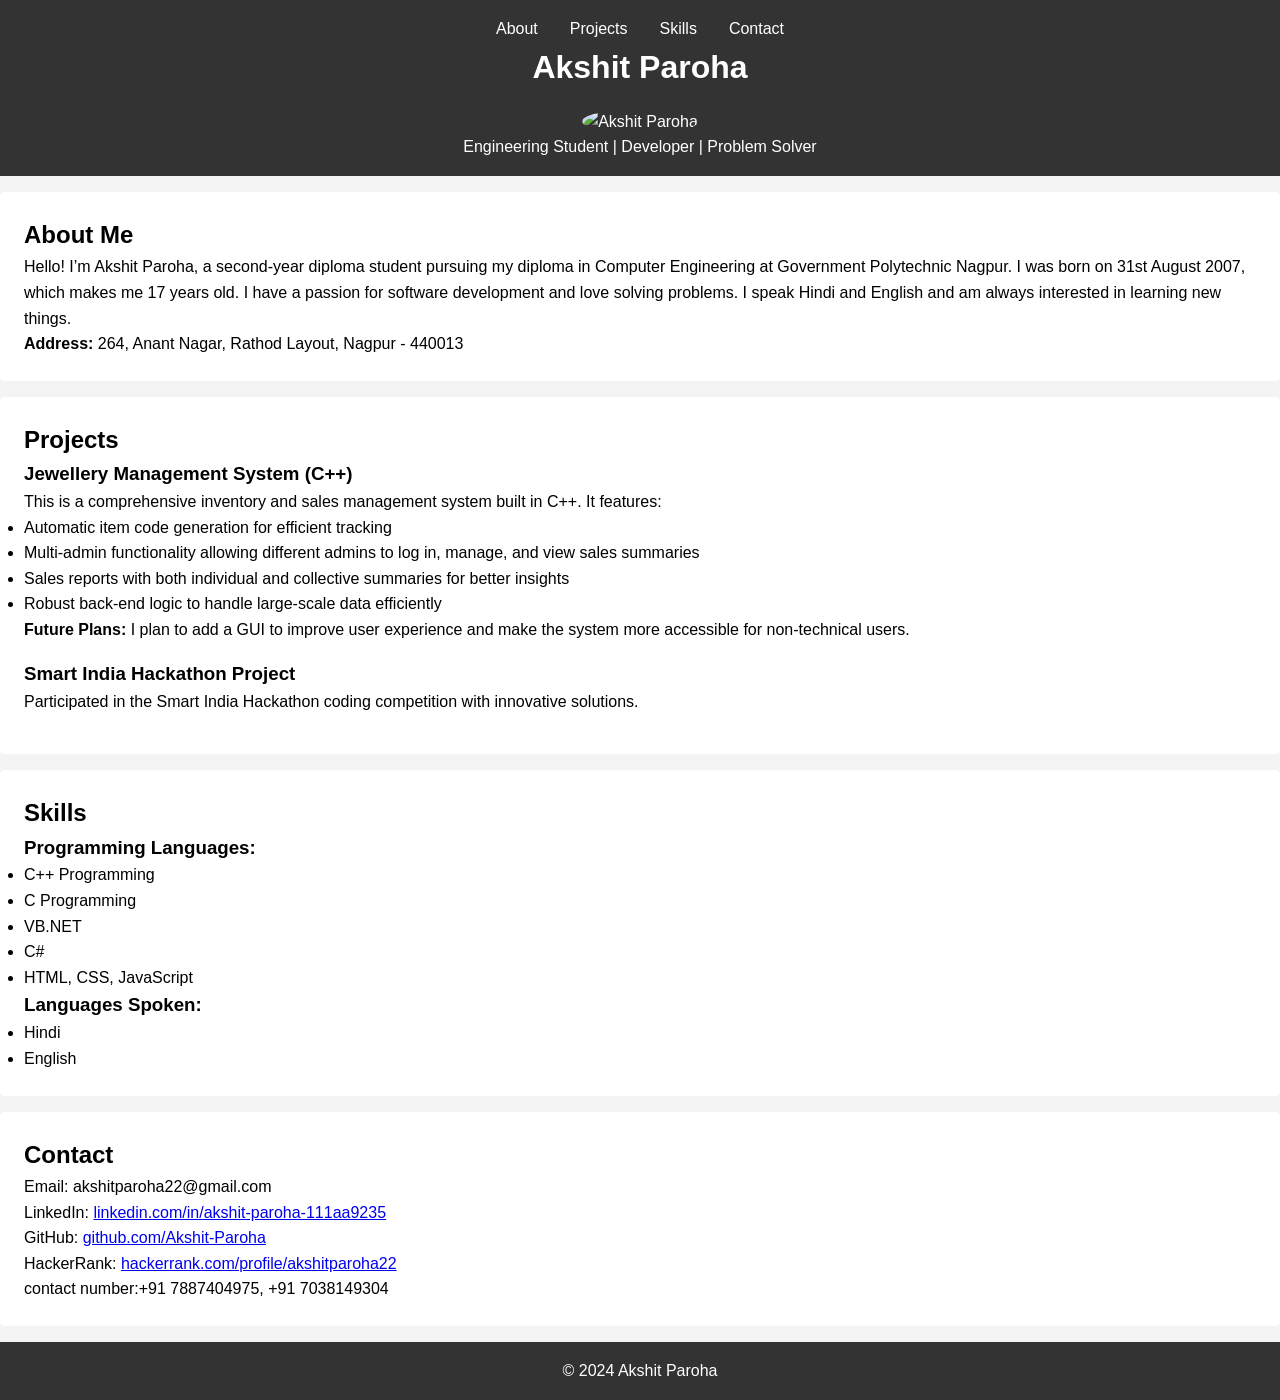
==== portfolio/index.html @ c5b733db "---" ====
<!DOCTYPE html>
<html lang="en">
<head>
  <meta charset="UTF-8">
  <meta name="viewport" content="width=device-width, initial-scale=1.0">
  <title>Akshit Paroha - Portfolio</title>
  <link rel="stylesheet" href="style.css">
</head>
<body>
  <header>
    <nav>
      <ul>
        <li><a href="#about">About</a></li>
        <li><a href="#projects">Projects</a></li>
        <li><a href="#skills">Skills</a></li>
        <li><a href="#contact">Contact</a></li>
      </ul>
    </nav>
    <h1>Akshit Paroha</h1>
    <img src="C:\codes\portfolio\profilephoto.jpg" alt="Akshit Paroha" class="profile-photo">
    <p>Engineering Student | Developer | Problem Solver</p>
  </header>

  <section id="about">
    <h2>About Me</h2>
    <p>Hello! I’m Akshit Paroha, a second-year diploma student pursuing my diploma in Computer Engineering at Government Polytechnic Nagpur. I was born on 31st August 2007, which makes me 17 years old. I have a passion for software development and love solving problems. I speak Hindi and English and am always interested in learning new things.</p>
    <p><strong>Address:</strong> 264, Anant Nagar, Rathod Layout, Nagpur - 440013</p>
  </section>

  <section id="projects">
    <h2>Projects</h2>
    
    <div class="project">
      <h3>Jewellery Management System (C++)</h3>
      <p>This is a comprehensive inventory and sales management system built in C++. It features:</p>
      <ul>
        <li>Automatic item code generation for efficient tracking</li>
        <li>Multi-admin functionality allowing different admins to log in, manage, and view sales summaries</li>
        <li>Sales reports with both individual and collective summaries for better insights</li>
        <li>Robust back-end logic to handle large-scale data efficiently</li>
      </ul>
      <p><strong>Future Plans:</strong> I plan to add a GUI to improve user experience and make the system more accessible for non-technical users.</p>
    </div>
    
    <div class="project">
      <h3>Smart India Hackathon Project</h3>
      <p>Participated in the Smart India Hackathon coding competition with innovative solutions.</p>
    </div>
  </section>

  <section id="skills">
    <h2>Skills</h2>
    <h3>Programming Languages:</h3>
    <ul>
      <li>C++ Programming</li>
      <li>C Programming</li>
      <li>VB.NET</li>
      <li>C#</li>
      <li>HTML, CSS, JavaScript</li>
    </ul>
    <h3>Languages Spoken:</h3>
    <ul>
      <li>Hindi</li>
      <li>English</li>
    </ul>
  </section>

  <section id="contact">
    <h2>Contact</h2>
    <p>Email: akshitparoha22@gmail.com</p>
    <p>LinkedIn: <a href="https://www.linkedin.com/in/akshit-paroha-111aa9235">linkedin.com/in/akshit-paroha-111aa9235</a></p>
    <p>GitHub: <a href="https://github.com/Akshit-Paroha">github.com/Akshit-Paroha</a></p>
    <p>HackerRank: <a href="https://www.hackerrank.com/profile/akshitparoha22">hackerrank.com/profile/akshitparoha22</a></p>
    <p>contact number:+91 7887404975, +91 7038149304</p>

  </section>

  <footer>
    <p>&copy; 2024 Akshit Paroha</p>
  </footer>
</body>
</html>
---- portfolio/style.css ----
* {
    margin: 0;
    padding: 0;
    box-sizing: border-box;
  }
  
  body {
    font-family: Arial, sans-serif;
    line-height: 1.6;
    background-color: #f4f4f4;
  }
  
  header {
    background-color: #333;
    color: #fff;
    padding: 1rem;
    text-align: center;
  }
  
  nav ul {
    list-style: none;
    display: flex;
    justify-content: center;
    gap: 2rem;
  }
  
  nav a {
    color: #fff;
    text-decoration: none;
  }
  
  .profile-photo {
    width: 150px; /* Adjust width as needed */
    height: auto;
    border-radius: 50%; /* Makes the photo circular */
    margin-top: 1rem; /* Adds space above the photo */
  }
  
  section {
    padding: 2rem;
    margin: 1rem 0;
  }
  
  #about, #projects, #skills, #contact {
    background-color: #fff;
    border-radius: 5px;
    padding: 1.5rem;
  }
  
  .project {
    margin-bottom: 1rem;
  }
  
  footer {
    text-align: center;
    padding: 1rem;
    background-color: #333;
    color: #fff;
  }
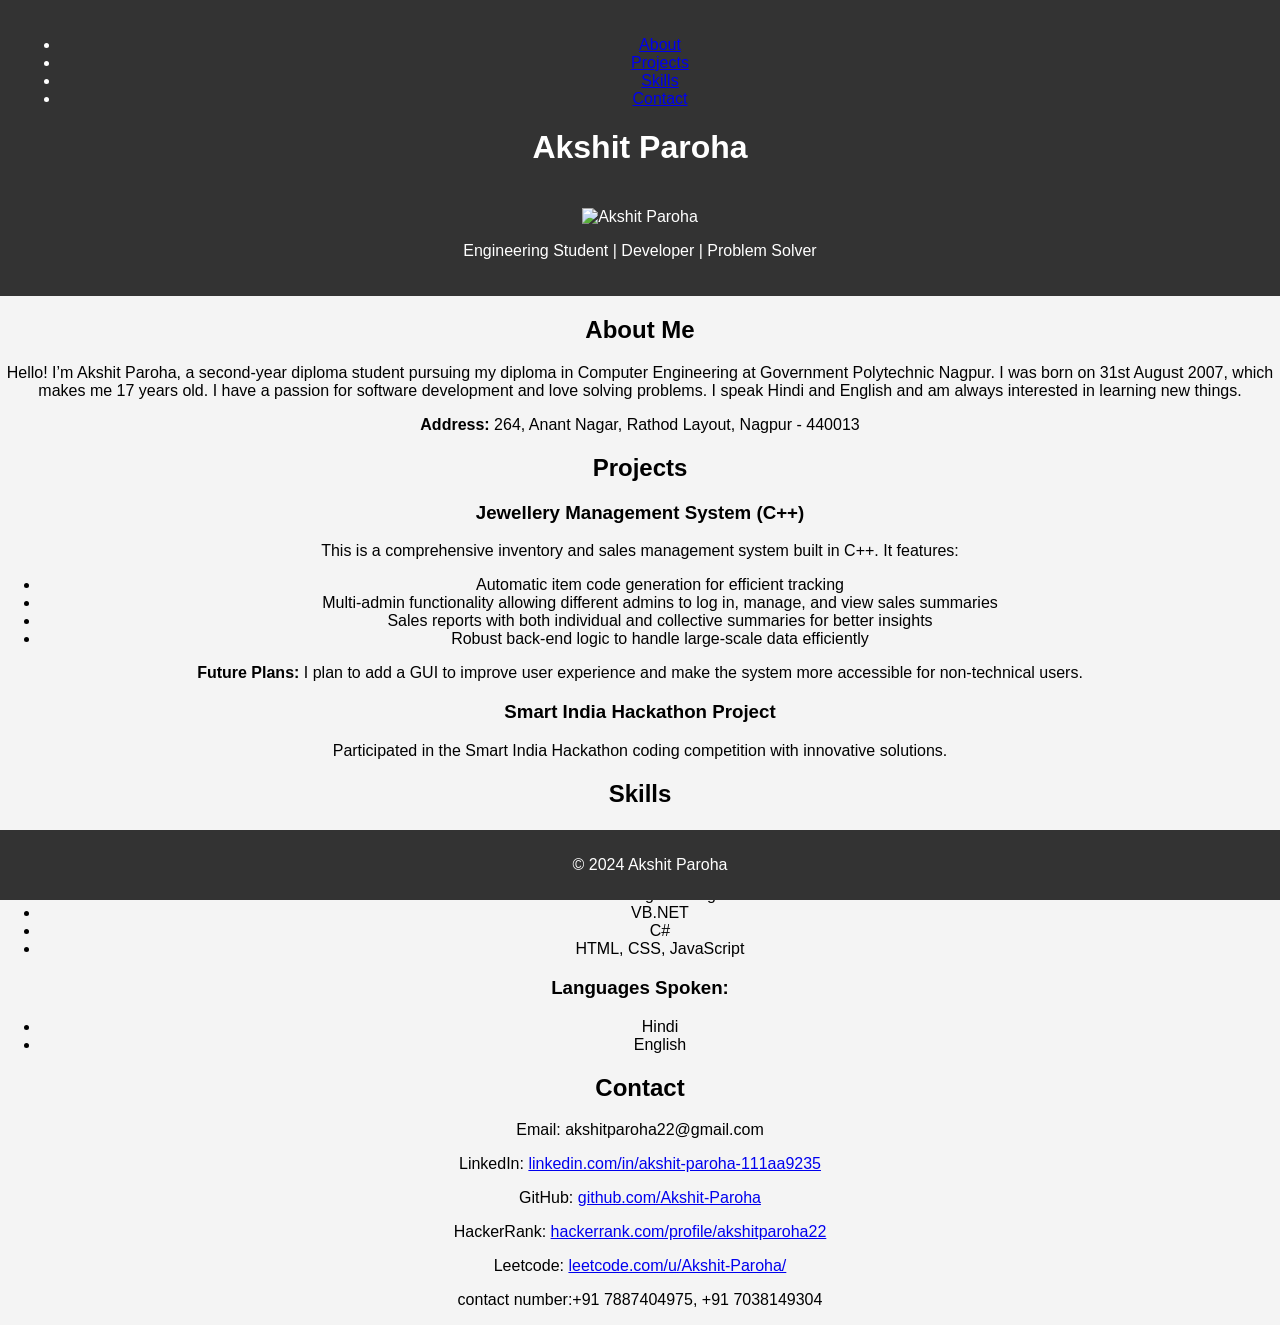
==== commit d46746f5: "m" ====
--- a/portfolio/index.html
+++ b/portfolio/index.html
@@ -71,6 +71,7 @@
     <p>LinkedIn: <a href="https://www.linkedin.com/in/akshit-paroha-111aa9235">linkedin.com/in/akshit-paroha-111aa9235</a></p>
     <p>GitHub: <a href="https://github.com/Akshit-Paroha">github.com/Akshit-Paroha</a></p>
     <p>HackerRank: <a href="https://www.hackerrank.com/profile/akshitparoha22">hackerrank.com/profile/akshitparoha22</a></p>
+    <p>Leetcode: <a href="https://leetcode.com/u/Akshit-Paroha/">leetcode.com/u/Akshit-Paroha/</a></p>
     <p>contact number:+91 7887404975, +91 7038149304</p>
 
   </section>
--- a/portfolio/style.css
+++ b/portfolio/style.css
@@ -1,60 +1,132 @@
-* {
-    margin: 0;
-    padding: 0;
-    box-sizing: border-box;
-  }
-  
-  body {
-    font-family: Arial, sans-serif;
-    line-height: 1.6;
-    background-color: #f4f4f4;
-  }
-  
-  header {
-    background-color: #333;
-    color: #fff;
-    padding: 1rem;
-    text-align: center;
-  }
-  
-  nav ul {
-    list-style: none;
-    display: flex;
-    justify-content: center;
-    gap: 2rem;
-  }
-  
-  nav a {
-    color: #fff;
-    text-decoration: none;
-  }
-  
-  .profile-photo {
-    width: 150px; /* Adjust width as needed */
-    height: auto;
-    border-radius: 50%; /* Makes the photo circular */
-    margin-top: 1rem; /* Adds space above the photo */
-  }
-  
-  section {
-    padding: 2rem;
-    margin: 1rem 0;
-  }
-  
-  #about, #projects, #skills, #contact {
-    background-color: #fff;
-    border-radius: 5px;
-    padding: 1.5rem;
-  }
-  
-  .project {
-    margin-bottom: 1rem;
-  }
-  
-  footer {
-    text-align: center;
-    padding: 1rem;
-    background-color: #333;
-    color: #fff;
-  }
-  +body {
+  font-family: Arial, sans-serif;
+  background: #f4f4f4;
+  margin: 0;
+  padding: 0;
+  text-align: center;
+}
+
+header {
+  background: #333;
+  color: #fff;
+  padding: 20px;
+  text-align: center;
+}
+
+.profile-photo {
+  margin-top: 20px;
+}
+
+.profile-img {
+  width: 50px;
+  height: 50px;
+  border-radius: 50%;
+  border: 5px solid #333;
+}
+
+.container {
+  display: flex;
+  justify-content: center;
+  gap: 20px;
+  flex-wrap: wrap;
+  padding: 50px;
+}
+
+.card {
+  position: relative;
+  width: 300px;
+  height: 200px;
+  background: #333;
+  border-radius: 10px;
+  overflow: hidden;
+  transition: 0.5s;
+}
+
+.card:hover .face1 {
+  transform: translateY(-100%);
+}
+
+.card:hover .face2 {
+  transform: translateY(0);
+}
+
+.card .face {
+  position: absolute;
+  width: 100%;
+  height: 100%;
+  display: flex;
+  justify-content: center;
+  align-items: center;
+  transition: 0.5s;
+  color: #fff;
+}
+
+.card .face1 {
+  background: #333;
+  z-index: 1;
+  transform: translateY(0);
+}
+
+.card .face2 {
+  background: #ff0057;
+  transform: translateY(100%);
+  z-index: 2;
+}
+
+.card .content {
+  text-align: center;
+  padding: 20px;
+}
+
+.card .content i {
+  font-size: 50px;
+  margin-bottom: 10px;
+}
+
+.card .content a {
+  display: inline-block;
+  margin-top: 10px;
+  padding: 10px 20px;
+  background: #fff;
+  color: #ff0057;
+  border-radius: 5px;
+  text-decoration: none;
+  transition: 0.3s;
+}
+
+.card .content a:hover {
+  background: #ff3366;
+  color: #fff;
+}
+
+.projects {
+  background: #fff;
+  padding: 50px;
+  text-align: left;
+}
+
+.projects h2 {
+  color: #333;
+  margin-bottom: 20px;
+}
+
+.projects ul {
+  list-style: none;
+  padding: 0;
+}
+
+.projects ul li {
+  background: #eee;
+  padding: 10px;
+  margin-bottom: 10px;
+  border-radius: 5px;
+}
+
+footer {
+  background: #333;
+  color: #fff;
+  padding: 10px;
+  position: fixed;
+  bottom: 0;
+  width: 100%;
+}
